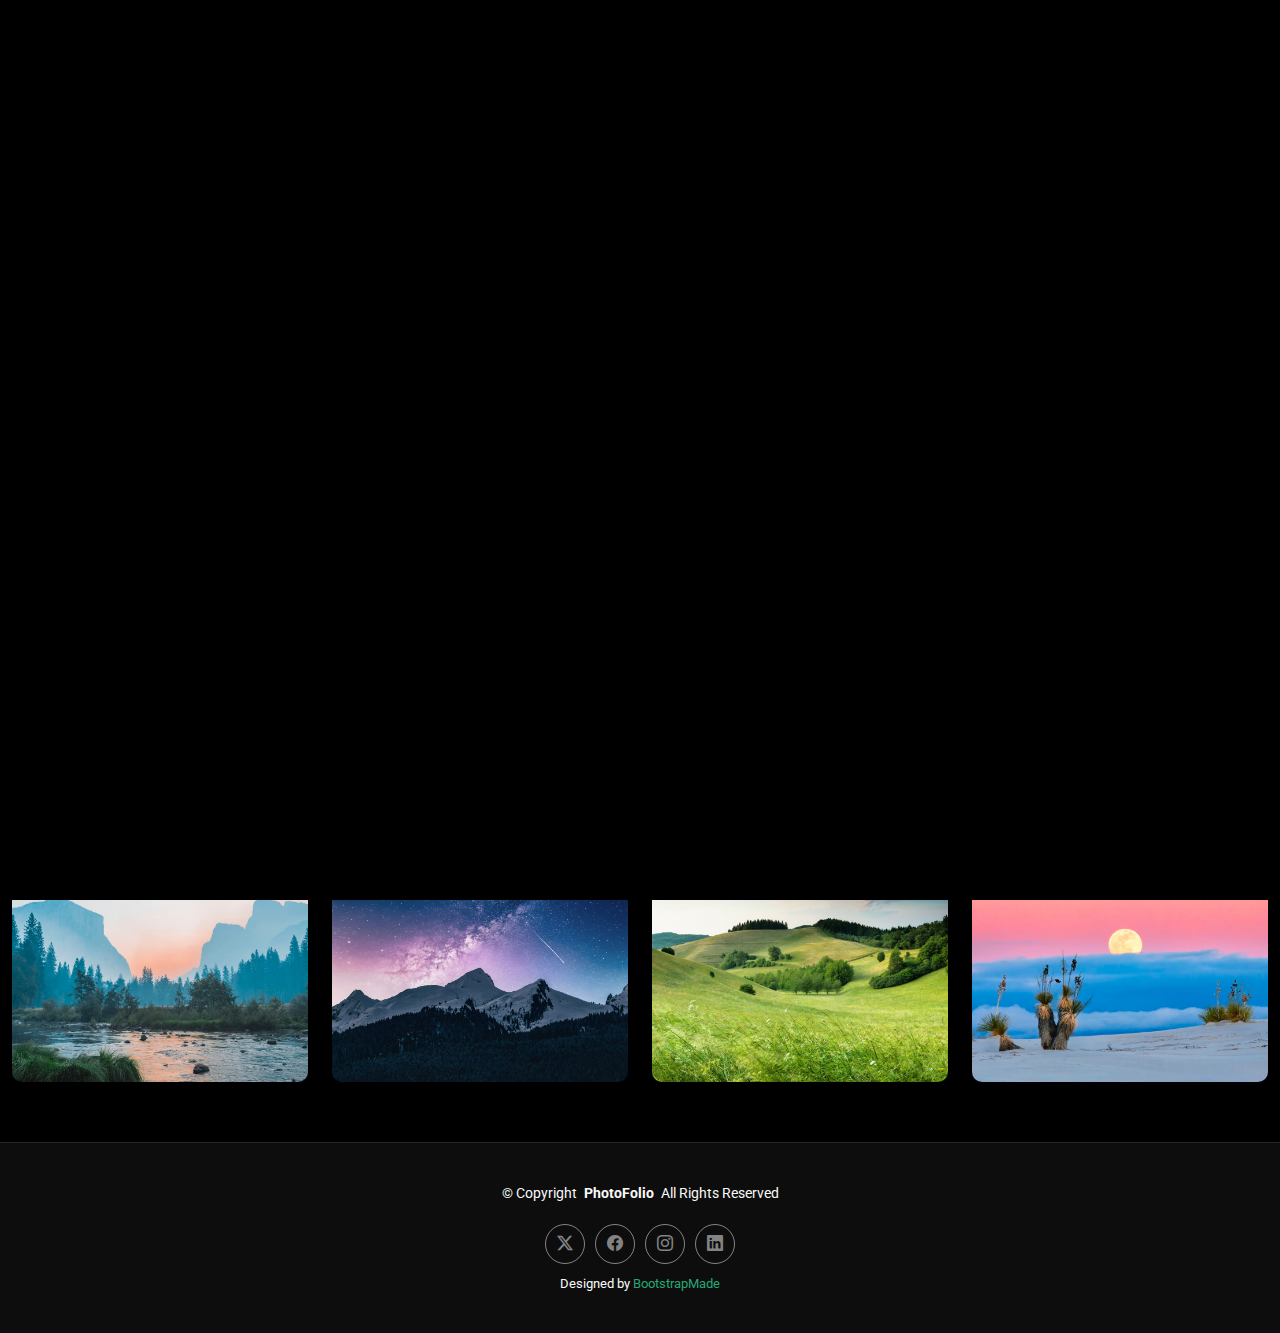
==== index.html @ 6a8575c1 "initial files upload" ====
<!DOCTYPE html>
<html lang="en">

<head>
  <meta charset="utf-8">
  <meta content="width=device-width, initial-scale=1.0" name="viewport">
  <title>Index - PhotoFolio Bootstrap Template</title>
  <meta name="description" content="">
  <meta name="keywords" content="">

  <!-- Favicons -->
  <link href="assets/img/favicon.png" rel="icon">
  <link href="assets/img/apple-touch-icon.png" rel="apple-touch-icon">

  <!-- Fonts -->
  <link href="https://fonts.googleapis.com" rel="preconnect">
  <link href="https://fonts.gstatic.com" rel="preconnect" crossorigin>
  <link href="https://fonts.googleapis.com/css2?family=Roboto:ital,wght@0,100;0,300;0,400;0,500;0,700;0,900;1,100;1,300;1,400;1,500;1,700;1,900&family=Inter:wght@100;200;300;400;500;600;700;800;900&family=Cardo:ital,wght@0,400;0,700;1,400;1,700&display=swap" rel="stylesheet">

  <!-- Vendor CSS Files -->
  <link href="assets/vendor/bootstrap/css/bootstrap.min.css" rel="stylesheet">
  <link href="assets/vendor/bootstrap-icons/bootstrap-icons.css" rel="stylesheet">
  <link href="assets/vendor/aos/aos.css" rel="stylesheet">
  <link href="assets/vendor/glightbox/css/glightbox.min.css" rel="stylesheet">
  <link href="assets/vendor/swiper/swiper-bundle.min.css" rel="stylesheet">

  <!-- Main CSS File -->
  <link href="assets/css/main.css" rel="stylesheet">

  <!-- =======================================================
  * Template Name: PhotoFolio
  * Template URL: https://bootstrapmade.com/photofolio-bootstrap-photography-website-template/
  * Updated: Aug 07 2024 with Bootstrap v5.3.3
  * Author: BootstrapMade.com
  * License: https://bootstrapmade.com/license/
  ======================================================== -->
</head>

<body class="index-page">

  <header id="header" class="header d-flex align-items-center sticky-top">
    <div class="container-fluid position-relative d-flex align-items-center justify-content-between">

      <a href="index.html" class="logo d-flex align-items-center me-auto me-xl-0">
        <!-- Uncomment the line below if you also wish to use an image logo -->
        <!-- <img src="assets/img/logo.png" alt=""> -->
        <i class="bi bi-camera"></i>
        <h1 class="sitename">PhotoFolio</h1>
      </a>

      <nav id="navmenu" class="navmenu">
        <ul>
          <li><a href="index.html" class="active">Home<br></a></li>
          <li><a href="about.html">About</a></li>
          <li class="dropdown"><a href="gallery.html"><span>Gallery</span> <i class="bi bi-chevron-down toggle-dropdown"></i></a>
            <ul>
              <li><a href="gallery.html">Nature</a></li>
              <li><a href="gallery.html">People</a></li>
              <li><a href="gallery.html">Architecture</a></li>
              <li><a href="gallery.html">Animals</a></li>
              <li><a href="gallery.html">Sports</a></li>
              <li><a href="gallery.html">Travel</a></li>
              <li class="dropdown"><a href="#"><span>Deep Dropdown</span> <i class="bi bi-chevron-down toggle-dropdown"></i></a>
                <ul>
                  <li><a href="#">Deep Dropdown 1</a></li>
                  <li><a href="#">Deep Dropdown 2</a></li>
                  <li><a href="#">Deep Dropdown 3</a></li>
                  <li><a href="#">Deep Dropdown 4</a></li>
                  <li><a href="#">Deep Dropdown 5</a></li>
                </ul>
              </li>
            </ul>
          </li>
          <li><a href="services.html">Services</a></li>
          <li><a href="contact.html">Contact</a></li>
        </ul>
        <i class="mobile-nav-toggle d-xl-none bi bi-list"></i>
      </nav>

      <div class="header-social-links">
        <a href="#" class="twitter"><i class="bi bi-twitter-x"></i></a>
        <a href="#" class="facebook"><i class="bi bi-facebook"></i></a>
        <a href="#" class="instagram"><i class="bi bi-instagram"></i></a>
        <a href="#" class="linkedin"><i class="bi bi-linkedin"></i></a>
      </div>

    </div>
  </header>

  <main class="main">

    <!-- Hero Section -->
    <section id="hero" class="hero section">

      <div class="container">
        <div class="row justify-content-center">
          <div class="col-lg-6 text-center" data-aos="fade-up" data-aos-delay="100">
            <h2><span>I'm </span><span class="underlight">Jenny Wilson</span> a Professional<span> Photographer from New York City</span></h2>
            <p>Blanditiis praesentium aliquam illum tempore incidunt debitis dolorem magni est deserunt sed qui libero. Qui voluptas amet.</p>
            <a href="contact.html" class="btn-get-started">Available for Hire<br></a>
          </div>
        </div>
      </div>

    </section><!-- /Hero Section -->

    <!-- Gallery Section -->
    <section id="gallery" class="gallery section">

      <div class="container-fluid" data-aos="fade-up" data-aos-delay="100">

        <div class="row gy-4 justify-content-center">

          <div class="col-xl-3 col-lg-4 col-md-6">
            <div class="gallery-item h-100">
              <img src="assets/img/gallery/gallery-1.jpg" class="img-fluid" alt="">
              <div class="gallery-links d-flex align-items-center justify-content-center">
                <a href="assets/img/gallery/gallery-1.jpg" title="Gallery 1" class="glightbox preview-link"><i class="bi bi-arrows-angle-expand"></i></a>
                <a href="gallery-single.html" class="details-link"><i class="bi bi-link-45deg"></i></a>
              </div>
            </div>
          </div><!-- End Gallery Item -->

          <div class="col-xl-3 col-lg-4 col-md-6">
            <div class="gallery-item h-100">
              <img src="assets/img/gallery/gallery-2.jpg" class="img-fluid" alt="">
              <div class="gallery-links d-flex align-items-center justify-content-center">
                <a href="assets/img/gallery/gallery-2.jpg" title="Gallery 2" class="glightbox preview-link"><i class="bi bi-arrows-angle-expand"></i></a>
                <a href="gallery-single.html" class="details-link"><i class="bi bi-link-45deg"></i></a>
              </div>
            </div>
          </div><!-- End Gallery Item -->

          <div class="col-xl-3 col-lg-4 col-md-6">
            <div class="gallery-item h-100">
              <img src="assets/img/gallery/gallery-3.jpg" class="img-fluid" alt="">
              <div class="gallery-links d-flex align-items-center justify-content-center">
                <a href="assets/img/gallery/gallery-3.jpg" title="Gallery 3" class="glightbox preview-link"><i class="bi bi-arrows-angle-expand"></i></a>
                <a href="gallery-single.html" class="details-link"><i class="bi bi-link-45deg"></i></a>
              </div>
            </div>
          </div><!-- End Gallery Item -->

          <div class="col-xl-3 col-lg-4 col-md-6">
            <div class="gallery-item h-100">
              <img src="assets/img/gallery/gallery-4.jpg" class="img-fluid" alt="">
              <div class="gallery-links d-flex align-items-center justify-content-center">
                <a href="assets/img/gallery/gallery-4.jpg" title="Gallery 4" class="glightbox preview-link"><i class="bi bi-arrows-angle-expand"></i></a>
                <a href="gallery-single.html" class="details-link"><i class="bi bi-link-45deg"></i></a>
              </div>
            </div>
          </div><!-- End Gallery Item -->

          <div class="col-xl-3 col-lg-4 col-md-6">
            <div class="gallery-item h-100">
              <img src="assets/img/gallery/gallery-5.jpg" class="img-fluid" alt="">
              <div class="gallery-links d-flex align-items-center justify-content-center">
                <a href="assets/img/gallery/gallery-5.jpg" title="Gallery 5" class="glightbox preview-link"><i class="bi bi-arrows-angle-expand"></i></a>
                <a href="gallery-single.html" class="details-link"><i class="bi bi-link-45deg"></i></a>
              </div>
            </div>
          </div><!-- End Gallery Item -->

          <div class="col-xl-3 col-lg-4 col-md-6">
            <div class="gallery-item h-100">
              <img src="assets/img/gallery/gallery-6.jpg" class="img-fluid" alt="">
              <div class="gallery-links d-flex align-items-center justify-content-center">
                <a href="assets/img/gallery/gallery-6.jpg" title="Gallery 6" class="glightbox preview-link"><i class="bi bi-arrows-angle-expand"></i></a>
                <a href="gallery-single.html" class="details-link"><i class="bi bi-link-45deg"></i></a>
              </div>
            </div>
          </div><!-- End Gallery Item -->

          <div class="col-xl-3 col-lg-4 col-md-6">
            <div class="gallery-item h-100">
              <img src="assets/img/gallery/gallery-7.jpg" class="img-fluid" alt="">
              <div class="gallery-links d-flex align-items-center justify-content-center">
                <a href="assets/img/gallery/gallery-7.jpg" title="Gallery 7" class="glightbox preview-link"><i class="bi bi-arrows-angle-expand"></i></a>
                <a href="gallery-single.html" class="details-link"><i class="bi bi-link-45deg"></i></a>
              </div>
            </div>
          </div><!-- End Gallery Item -->

          <div class="col-xl-3 col-lg-4 col-md-6">
            <div class="gallery-item h-100">
              <img src="assets/img/gallery/gallery-8-2.jpg" class="img-fluid" alt="">
              <div class="gallery-links d-flex align-items-center justify-content-center">
                <a href="assets/img/gallery/gallery-8-2.jpg" title="Gallery 8" class="glightbox preview-link"><i class="bi bi-arrows-angle-expand"></i></a>
                <a href="gallery-single.html" class="details-link"><i class="bi bi-link-45deg"></i></a>
              </div>
            </div>
          </div><!-- End Gallery Item -->

        </div>

      </div>

    </section><!-- /Gallery Section -->

  </main>

  <footer id="footer" class="footer">

    <div class="container">
      <div class="copyright text-center ">
        <p>© <span>Copyright</span> <strong class="px-1 sitename">PhotoFolio</strong> <span>All Rights Reserved</span></p>
      </div>
      <div class="social-links d-flex justify-content-center">
        <a href=""><i class="bi bi-twitter-x"></i></a>
        <a href=""><i class="bi bi-facebook"></i></a>
        <a href=""><i class="bi bi-instagram"></i></a>
        <a href=""><i class="bi bi-linkedin"></i></a>
      </div>
      <div class="credits">
        <!-- All the links in the footer should remain intact. -->
        <!-- You can delete the links only if you've purchased the pro version. -->
        <!-- Licensing information: https://bootstrapmade.com/license/ -->
        <!-- Purchase the pro version with working PHP/AJAX contact form: [buy-url] -->
        Designed by <a href="https://bootstrapmade.com/">BootstrapMade</a>
      </div>
    </div>

  </footer>

  <!-- Scroll Top -->
  <a href="#" id="scroll-top" class="scroll-top d-flex align-items-center justify-content-center"><i class="bi bi-arrow-up-short"></i></a>

  <!-- Preloader -->
  <div id="preloader">
    <div class="line"></div>
  </div>

  <!-- Vendor JS Files -->
  <script src="assets/vendor/bootstrap/js/bootstrap.bundle.min.js"></script>
  <script src="assets/vendor/php-email-form/validate.js"></script>
  <script src="assets/vendor/aos/aos.js"></script>
  <script src="assets/vendor/glightbox/js/glightbox.min.js"></script>
  <script src="assets/vendor/swiper/swiper-bundle.min.js"></script>

  <!-- Main JS File -->
  <script src="assets/js/main.js"></script>

</body>

</html>
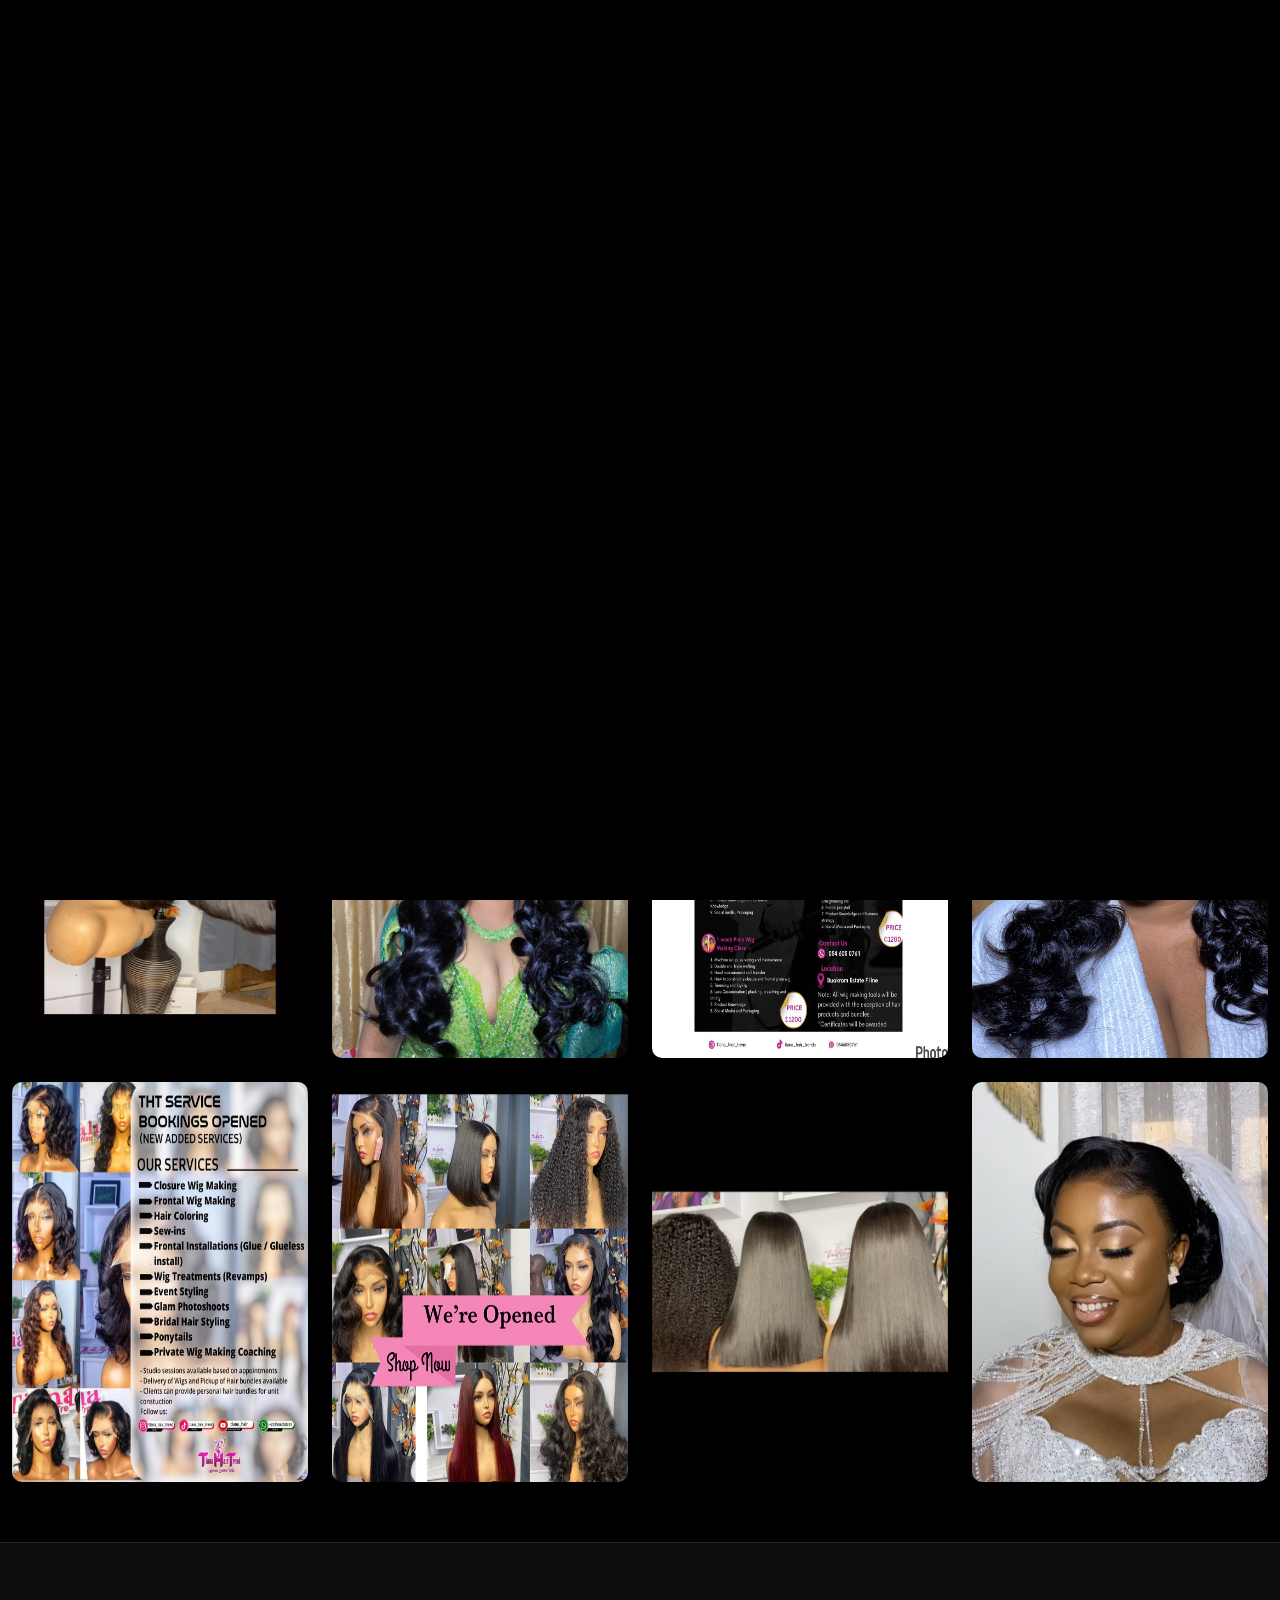
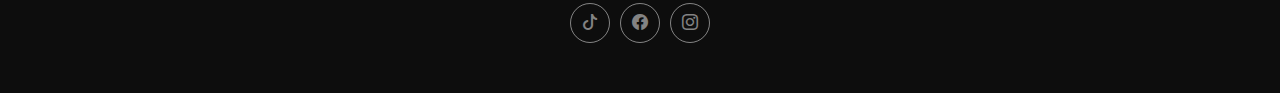
==== commit 9574d0ae: "first edit version" ====
--- a/index.html
+++ b/index.html
@@ -4,12 +4,12 @@
 <head>
   <meta charset="utf-8">
   <meta content="width=device-width, initial-scale=1.0" name="viewport">
-  <title>Index - PhotoFolio Bootstrap Template</title>
+  <title>Tiana Hair Trend</title>
   <meta name="description" content="">
   <meta name="keywords" content="">
 
   <!-- Favicons -->
-  <link href="assets/img/favicon.png" rel="icon">
+  <link href="assets/img/favicon1.png" rel="icon">
   <link href="assets/img/apple-touch-icon.png" rel="apple-touch-icon">
 
   <!-- Fonts -->
@@ -26,14 +26,6 @@
 
   <!-- Main CSS File -->
   <link href="assets/css/main.css" rel="stylesheet">
-
-  <!-- =======================================================
-  * Template Name: PhotoFolio
-  * Template URL: https://bootstrapmade.com/photofolio-bootstrap-photography-website-template/
-  * Updated: Aug 07 2024 with Bootstrap v5.3.3
-  * Author: BootstrapMade.com
-  * License: https://bootstrapmade.com/license/
-  ======================================================== -->
 </head>
 
 <body class="index-page">
@@ -43,34 +35,16 @@
 
       <a href="index.html" class="logo d-flex align-items-center me-auto me-xl-0">
         <!-- Uncomment the line below if you also wish to use an image logo -->
-        <!-- <img src="assets/img/logo.png" alt=""> -->
-        <i class="bi bi-camera"></i>
-        <h1 class="sitename">PhotoFolio</h1>
+        <img src="assets/img/logo1.png" alt="">
+        <i class="bi bi-hair"></i>
+        <h1 class="sitename">Tiana Hair Trend</h1>
       </a>
 
       <nav id="navmenu" class="navmenu">
         <ul>
           <li><a href="index.html" class="active">Home<br></a></li>
-          <li><a href="about.html">About</a></li>
-          <li class="dropdown"><a href="gallery.html"><span>Gallery</span> <i class="bi bi-chevron-down toggle-dropdown"></i></a>
-            <ul>
-              <li><a href="gallery.html">Nature</a></li>
-              <li><a href="gallery.html">People</a></li>
-              <li><a href="gallery.html">Architecture</a></li>
-              <li><a href="gallery.html">Animals</a></li>
-              <li><a href="gallery.html">Sports</a></li>
-              <li><a href="gallery.html">Travel</a></li>
-              <li class="dropdown"><a href="#"><span>Deep Dropdown</span> <i class="bi bi-chevron-down toggle-dropdown"></i></a>
-                <ul>
-                  <li><a href="#">Deep Dropdown 1</a></li>
-                  <li><a href="#">Deep Dropdown 2</a></li>
-                  <li><a href="#">Deep Dropdown 3</a></li>
-                  <li><a href="#">Deep Dropdown 4</a></li>
-                  <li><a href="#">Deep Dropdown 5</a></li>
-                </ul>
-              </li>
-            </ul>
-          </li>
+          <!-- <li><a href="about.html">About</a></li> -->
+          <li><a href="gallery.html">Gallery</a></li>
           <li><a href="services.html">Services</a></li>
           <li><a href="contact.html">Contact</a></li>
         </ul>
@@ -78,10 +52,9 @@
       </nav>
 
       <div class="header-social-links">
-        <a href="#" class="twitter"><i class="bi bi-twitter-x"></i></a>
+        <a href="https://www.tiktok.com/@tiana_hair_trends" class="tiktok" target="_blank"><i class="bi bi-tiktok"></i></a>
         <a href="#" class="facebook"><i class="bi bi-facebook"></i></a>
-        <a href="#" class="instagram"><i class="bi bi-instagram"></i></a>
-        <a href="#" class="linkedin"><i class="bi bi-linkedin"></i></a>
+        <a href="https://www.instagram.com/tiana_hair_trends/" class="instagram" target="_blank"><i class="bi bi-instagram" ></i></a>
       </div>
 
     </div>
@@ -95,9 +68,12 @@
       <div class="container">
         <div class="row justify-content-center">
           <div class="col-lg-6 text-center" data-aos="fade-up" data-aos-delay="100">
-            <h2><span>I'm </span><span class="underlight">Jenny Wilson</span> a Professional<span> Photographer from New York City</span></h2>
-            <p>Blanditiis praesentium aliquam illum tempore incidunt debitis dolorem magni est deserunt sed qui libero. Qui voluptas amet.</p>
-            <a href="contact.html" class="btn-get-started">Available for Hire<br></a>
+            <h2><span>At </span><span class="underlight">Tiana Hair Trend</span></h2>
+            <p>we specialize in comprehensive beauty transformations. Our expert team provides bridal makeup and
+            hairstyling for your special day, professional wig installation and customization, and a full range of salon services
+            including pedicures, manicures, lash extensions, and diverse braiding styles. We also offer exclusive machine wig making
+            classes through our academy for those interested in mastering the craft.</p>
+            <a href="services.html" class="btn-get-started">Our Services<br></a>
           </div>
         </div>
       </div>
@@ -113,80 +89,80 @@
 
           <div class="col-xl-3 col-lg-4 col-md-6">
             <div class="gallery-item h-100">
-              <img src="assets/img/gallery/gallery-1.jpg" class="img-fluid" alt="">
-              <div class="gallery-links d-flex align-items-center justify-content-center">
-                <a href="assets/img/gallery/gallery-1.jpg" title="Gallery 1" class="glightbox preview-link"><i class="bi bi-arrows-angle-expand"></i></a>
-                <a href="gallery-single.html" class="details-link"><i class="bi bi-link-45deg"></i></a>
-              </div>
-            </div>
-          </div><!-- End Gallery Item -->
-
-          <div class="col-xl-3 col-lg-4 col-md-6">
-            <div class="gallery-item h-100">
-              <img src="assets/img/gallery/gallery-2.jpg" class="img-fluid" alt="">
-              <div class="gallery-links d-flex align-items-center justify-content-center">
-                <a href="assets/img/gallery/gallery-2.jpg" title="Gallery 2" class="glightbox preview-link"><i class="bi bi-arrows-angle-expand"></i></a>
-                <a href="gallery-single.html" class="details-link"><i class="bi bi-link-45deg"></i></a>
-              </div>
-            </div>
-          </div><!-- End Gallery Item -->
-
-          <div class="col-xl-3 col-lg-4 col-md-6">
-            <div class="gallery-item h-100">
-              <img src="assets/img/gallery/gallery-3.jpg" class="img-fluid" alt="">
-              <div class="gallery-links d-flex align-items-center justify-content-center">
-                <a href="assets/img/gallery/gallery-3.jpg" title="Gallery 3" class="glightbox preview-link"><i class="bi bi-arrows-angle-expand"></i></a>
-                <a href="gallery-single.html" class="details-link"><i class="bi bi-link-45deg"></i></a>
-              </div>
-            </div>
-          </div><!-- End Gallery Item -->
-
-          <div class="col-xl-3 col-lg-4 col-md-6">
-            <div class="gallery-item h-100">
-              <img src="assets/img/gallery/gallery-4.jpg" class="img-fluid" alt="">
-              <div class="gallery-links d-flex align-items-center justify-content-center">
-                <a href="assets/img/gallery/gallery-4.jpg" title="Gallery 4" class="glightbox preview-link"><i class="bi bi-arrows-angle-expand"></i></a>
-                <a href="gallery-single.html" class="details-link"><i class="bi bi-link-45deg"></i></a>
-              </div>
-            </div>
-          </div><!-- End Gallery Item -->
-
-          <div class="col-xl-3 col-lg-4 col-md-6">
-            <div class="gallery-item h-100">
-              <img src="assets/img/gallery/gallery-5.jpg" class="img-fluid" alt="">
-              <div class="gallery-links d-flex align-items-center justify-content-center">
-                <a href="assets/img/gallery/gallery-5.jpg" title="Gallery 5" class="glightbox preview-link"><i class="bi bi-arrows-angle-expand"></i></a>
-                <a href="gallery-single.html" class="details-link"><i class="bi bi-link-45deg"></i></a>
-              </div>
-            </div>
-          </div><!-- End Gallery Item -->
-
-          <div class="col-xl-3 col-lg-4 col-md-6">
-            <div class="gallery-item h-100">
-              <img src="assets/img/gallery/gallery-6.jpg" class="img-fluid" alt="">
-              <div class="gallery-links d-flex align-items-center justify-content-center">
-                <a href="assets/img/gallery/gallery-6.jpg" title="Gallery 6" class="glightbox preview-link"><i class="bi bi-arrows-angle-expand"></i></a>
-                <a href="gallery-single.html" class="details-link"><i class="bi bi-link-45deg"></i></a>
-              </div>
-            </div>
-          </div><!-- End Gallery Item -->
-
-          <div class="col-xl-3 col-lg-4 col-md-6">
-            <div class="gallery-item h-100">
-              <img src="assets/img/gallery/gallery-7.jpg" class="img-fluid" alt="">
-              <div class="gallery-links d-flex align-items-center justify-content-center">
-                <a href="assets/img/gallery/gallery-7.jpg" title="Gallery 7" class="glightbox preview-link"><i class="bi bi-arrows-angle-expand"></i></a>
-                <a href="gallery-single.html" class="details-link"><i class="bi bi-link-45deg"></i></a>
-              </div>
-            </div>
-          </div><!-- End Gallery Item -->
-
-          <div class="col-xl-3 col-lg-4 col-md-6">
-            <div class="gallery-item h-100">
-              <img src="assets/img/gallery/gallery-8-2.jpg" class="img-fluid" alt="">
-              <div class="gallery-links d-flex align-items-center justify-content-center">
-                <a href="assets/img/gallery/gallery-8-2.jpg" title="Gallery 8" class="glightbox preview-link"><i class="bi bi-arrows-angle-expand"></i></a>
-                <a href="gallery-single.html" class="details-link"><i class="bi bi-link-45deg"></i></a>
+              <img src="assets/img/gallery/13.jpg" class="img-fluid" alt="">
+              <div class="gallery-links d-flex align-items-center justify-content-center">
+                <a href="assets/img/gallery/13.jpg" title="Gallery 1" class="glightbox preview-link"><i class="bi bi-arrows-angle-expand"></i></a>
+                <!-- <a href="gallery-single.html" class="details-link"><i class="bi bi-link-45deg"></i></a> -->
+              </div>
+            </div>
+          </div><!-- End Gallery Item -->
+
+          <div class="col-xl-3 col-lg-4 col-md-6">
+            <div class="gallery-item h-100">
+              <img src="assets/img/gallery/2.jpg" class="img-fluid" alt="">
+              <div class="gallery-links d-flex align-items-center justify-content-center">
+                <a href="assets/img/gallery/2.jpg" title="Gallery 2" class="glightbox preview-link"><i class="bi bi-arrows-angle-expand"></i></a>
+                <!-- <a href="gallery-single.html" class="details-link"><i class="bi bi-link-45deg"></i></a> -->
+              </div>
+            </div>
+          </div><!-- End Gallery Item -->
+
+          <div class="col-xl-3 col-lg-4 col-md-6">
+            <div class="gallery-item h-100">
+              <img src="assets/img/gallery/3.jpg" class="img-fluid" alt="">
+              <div class="gallery-links d-flex align-items-center justify-content-center">
+                <a href="assets/img/gallery/3.jpg" title="Gallery 3" class="glightbox preview-link"><i class="bi bi-arrows-angle-expand"></i></a>
+                <!-- <a href="gallery-single.html" class="details-link"><i class="bi bi-link-45deg"></i></a> -->
+              </div>
+            </div>
+          </div><!-- End Gallery Item -->
+
+          <div class="col-xl-3 col-lg-4 col-md-6">
+            <div class="gallery-item h-100">
+              <img src="assets/img/gallery/4.jpg" class="img-fluid" alt="">
+              <div class="gallery-links d-flex align-items-center justify-content-center">
+                <a href="assets/img/gallery/4.jpg" title="Gallery 4" class="glightbox preview-link"><i class="bi bi-arrows-angle-expand"></i></a>
+                <!-- <a href="gallery-single.html" class="details-link"><i class="bi bi-link-45deg"></i></a> -->
+              </div>
+            </div>
+          </div><!-- End Gallery Item -->
+
+          <div class="col-xl-3 col-lg-4 col-md-6">
+            <div class="gallery-item h-100">
+              <img src="assets/img/gallery/5.jpg" class="img-fluid" alt="">
+              <div class="gallery-links d-flex align-items-center justify-content-center">
+                <a href="assets/img/gallery/5.jpg" title="Gallery 5" class="glightbox preview-link"><i class="bi bi-arrows-angle-expand"></i></a>
+                <!-- <a href="gallery-single.html" class="details-link"><i class="bi bi-link-45deg"></i></a> -->
+              </div>
+            </div>
+          </div><!-- End Gallery Item -->
+
+          <div class="col-xl-3 col-lg-4 col-md-6">
+            <div class="gallery-item h-100">
+              <img src="assets/img/gallery/6.jpg" class="img-fluid" alt="">
+              <div class="gallery-links d-flex align-items-center justify-content-center">
+                <a href="assets/img/gallery/6.jpg" title="Gallery 6" class="glightbox preview-link"><i class="bi bi-arrows-angle-expand"></i></a>
+                <!-- <a href="gallery-single.html" class="details-link"><i class="bi bi-link-45deg"></i></a> -->
+              </div>
+            </div>
+          </div><!-- End Gallery Item -->
+
+          <div class="col-xl-3 col-lg-4 col-md-6">
+            <div class="gallery-item h-100">
+              <img src="assets/img/gallery/8.jpg" class="img-fluid" alt="">
+              <div class="gallery-links d-flex align-items-center justify-content-center">
+                <a href="assets/img/gallery/8.jpg" title="Gallery 7" class="glightbox preview-link"><i class="bi bi-arrows-angle-expand"></i></a>
+                <!-- <a href="gallery-single.html" class="details-link"><i class="bi bi-link-45deg"></i></a> -->
+              </div>
+            </div>
+          </div><!-- End Gallery Item -->
+
+          <div class="col-xl-3 col-lg-4 col-md-6">
+            <div class="gallery-item h-100">
+              <img src="assets/img/gallery/9.jpg" class="img-fluid" alt="">
+              <div class="gallery-links d-flex align-items-center justify-content-center">
+                <a href="assets/img/gallery/9.jpg" title="Gallery 8" class="glightbox preview-link"><i class="bi bi-arrows-angle-expand"></i></a>
+                <!-- <a href="gallery-single.html" class="details-link"><i class="bi bi-link-45deg"></i></a> -->
               </div>
             </div>
           </div><!-- End Gallery Item -->
@@ -203,20 +179,20 @@
 
     <div class="container">
       <div class="copyright text-center ">
-        <p>© <span>Copyright</span> <strong class="px-1 sitename">PhotoFolio</strong> <span>All Rights Reserved</span></p>
+        <!-- <p>© <span>Copyright</span> <strong class="px-1 sitename">Tiana Hair Trend</strong> <span>All Rights Reserved</span></p> -->
       </div>
       <div class="social-links d-flex justify-content-center">
-        <a href=""><i class="bi bi-twitter-x"></i></a>
-        <a href=""><i class="bi bi-facebook"></i></a>
-        <a href=""><i class="bi bi-instagram"></i></a>
-        <a href=""><i class="bi bi-linkedin"></i></a>
+          <a href="https://www.tiktok.com/@tiana_hair_trends" class="tiktok" target="_blank"><i class="bi bi-tiktok"></i></a>
+          <a href="#" class="facebook"><i class="bi bi-facebook"></i></a>
+          <a href="https://www.instagram.com/tiana_hair_trends/" class="instagram" target="_blank"><i
+              class="bi bi-instagram"></i></a>
       </div>
       <div class="credits">
         <!-- All the links in the footer should remain intact. -->
         <!-- You can delete the links only if you've purchased the pro version. -->
         <!-- Licensing information: https://bootstrapmade.com/license/ -->
         <!-- Purchase the pro version with working PHP/AJAX contact form: [buy-url] -->
-        Designed by <a href="https://bootstrapmade.com/">BootstrapMade</a>
+        <!-- Designed by <a href="https://bootstrapmade.com/">BootstrapMade</a> -->
       </div>
     </div>
 
--- a/assets/css/main.css
+++ b/assets/css/main.css
@@ -22,7 +22,7 @@
   --background-color: #000000; /* Background color for the entire website, including individual sections */
   --default-color: #fafafa; /* Default color used for the majority of the text content across the entire website */
   --heading-color: #ffffff; /* Color for headings, subheadings and title throughout the website */
-  --accent-color: #27a776; /* Accent color that represents your brand on the website. It's used for buttons, links, and other elements that need to stand out */
+  --accent-color: #f96ace; /* Accent color that represents your brand on the website. It's used for buttons, links, and other elements that need to stand out */
   --surface-color: #1a1a1a; /* The surface color is used as a background of boxed elements within sections, such as cards, icon boxes, or other elements that require a visual separation from the global background. */
   --contrast-color: #ffffff; /* Contrast color for text, ensuring readability against backgrounds of accent, heading, or default colors. */
 }
@@ -850,6 +850,8 @@
 
 .gallery .gallery-item img {
   transition: 0.3s;
+  width: 500px;
+  height: 400px
 }
 
 .gallery .gallery-links {
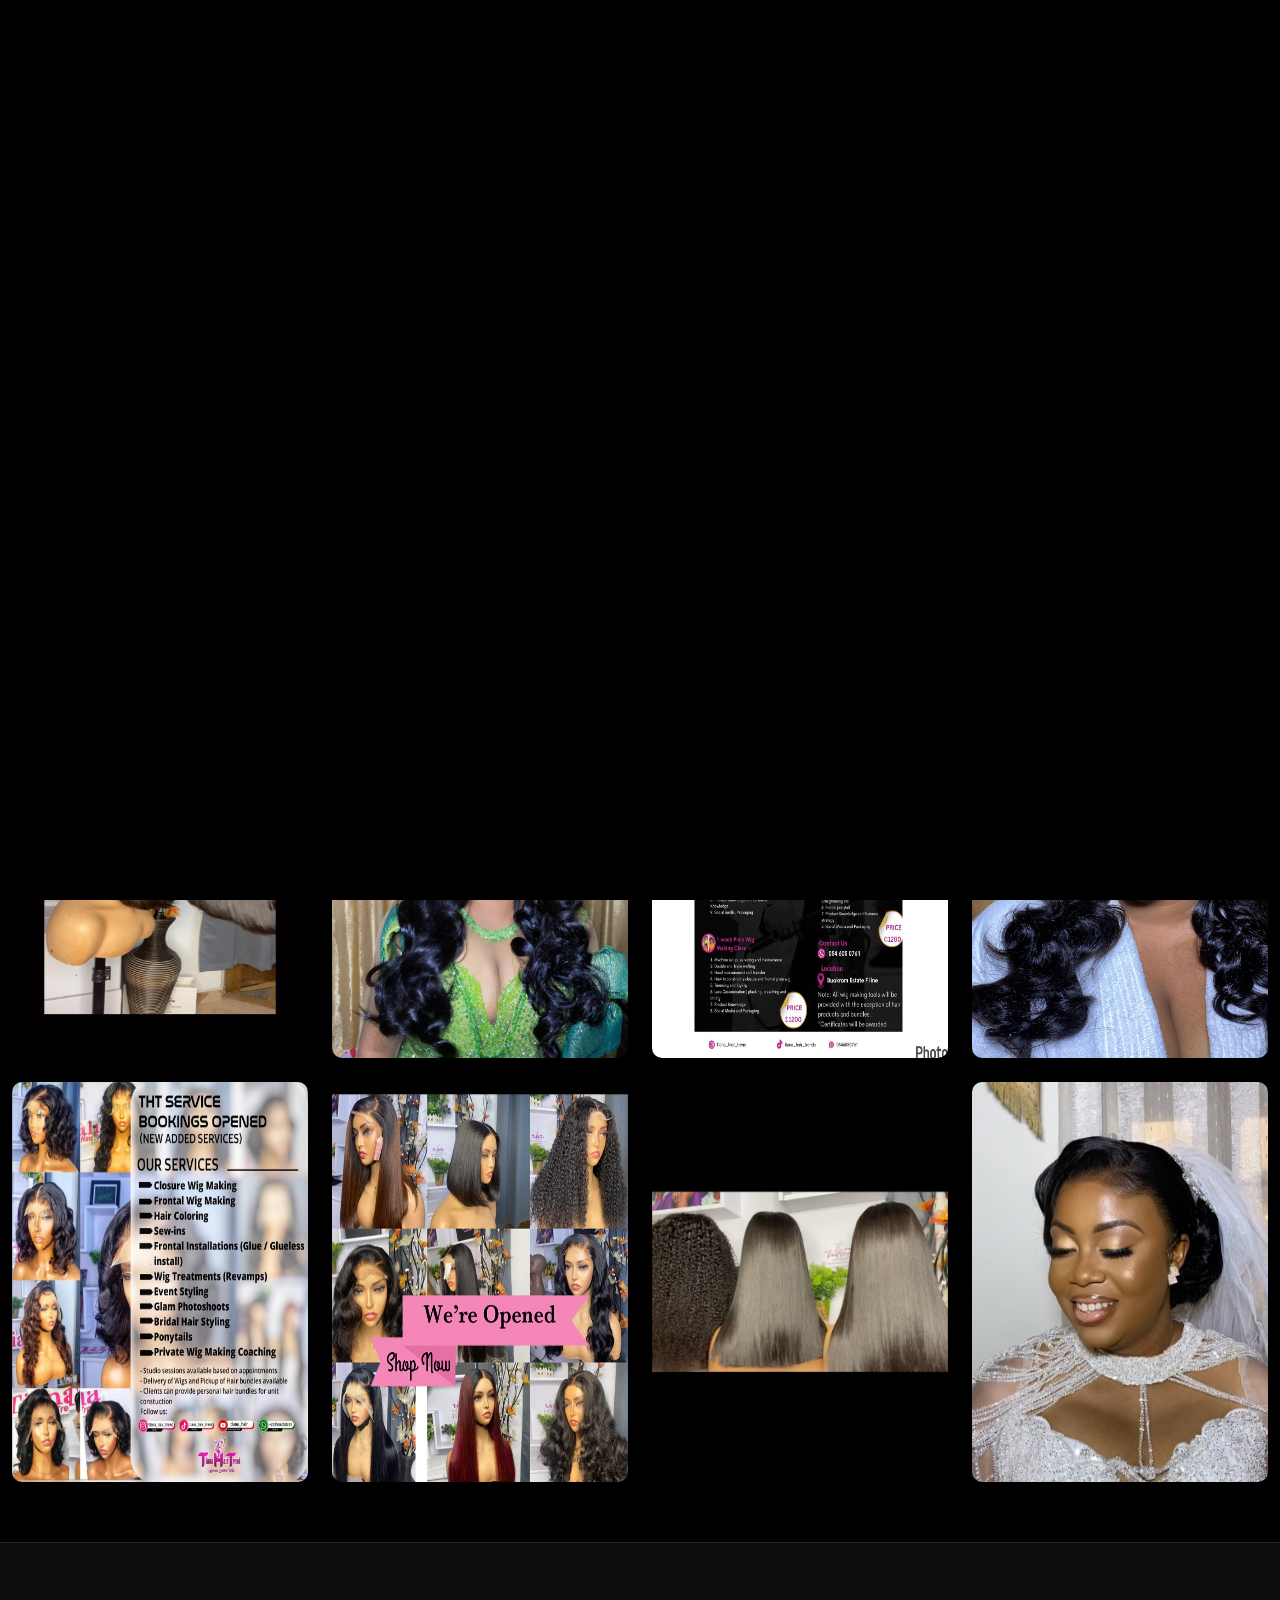
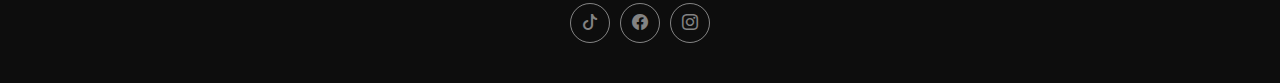
==== commit f600eb9d: "v1.1 after deployment" ====
--- a/index.html
+++ b/index.html
@@ -10,7 +10,7 @@
 
   <!-- Favicons -->
   <link href="assets/img/favicon1.png" rel="icon">
-  <link href="assets/img/apple-touch-icon.png" rel="apple-touch-icon">
+  <link href="assets/img/favicon1.png" rel="apple-touch-icon">
 
   <!-- Fonts -->
   <link href="https://fonts.googleapis.com" rel="preconnect">
@@ -36,14 +36,12 @@
       <a href="index.html" class="logo d-flex align-items-center me-auto me-xl-0">
         <!-- Uncomment the line below if you also wish to use an image logo -->
         <img src="assets/img/logo1.png" alt="">
-        <i class="bi bi-hair"></i>
         <h1 class="sitename">Tiana Hair Trend</h1>
       </a>
 
       <nav id="navmenu" class="navmenu">
         <ul>
           <li><a href="index.html" class="active">Home<br></a></li>
-          <!-- <li><a href="about.html">About</a></li> -->
           <li><a href="gallery.html">Gallery</a></li>
           <li><a href="services.html">Services</a></li>
           <li><a href="contact.html">Contact</a></li>
@@ -53,7 +51,7 @@
 
       <div class="header-social-links">
         <a href="https://www.tiktok.com/@tiana_hair_trends" class="tiktok" target="_blank"><i class="bi bi-tiktok"></i></a>
-        <a href="#" class="facebook"><i class="bi bi-facebook"></i></a>
+        
         <a href="https://www.instagram.com/tiana_hair_trends/" class="instagram" target="_blank"><i class="bi bi-instagram" ></i></a>
       </div>
 
@@ -92,7 +90,6 @@
               <img src="assets/img/gallery/13.jpg" class="img-fluid" alt="">
               <div class="gallery-links d-flex align-items-center justify-content-center">
                 <a href="assets/img/gallery/13.jpg" title="Gallery 1" class="glightbox preview-link"><i class="bi bi-arrows-angle-expand"></i></a>
-                <!-- <a href="gallery-single.html" class="details-link"><i class="bi bi-link-45deg"></i></a> -->
               </div>
             </div>
           </div><!-- End Gallery Item -->
@@ -102,7 +99,6 @@
               <img src="assets/img/gallery/2.jpg" class="img-fluid" alt="">
               <div class="gallery-links d-flex align-items-center justify-content-center">
                 <a href="assets/img/gallery/2.jpg" title="Gallery 2" class="glightbox preview-link"><i class="bi bi-arrows-angle-expand"></i></a>
-                <!-- <a href="gallery-single.html" class="details-link"><i class="bi bi-link-45deg"></i></a> -->
               </div>
             </div>
           </div><!-- End Gallery Item -->
@@ -112,7 +108,6 @@
               <img src="assets/img/gallery/3.jpg" class="img-fluid" alt="">
               <div class="gallery-links d-flex align-items-center justify-content-center">
                 <a href="assets/img/gallery/3.jpg" title="Gallery 3" class="glightbox preview-link"><i class="bi bi-arrows-angle-expand"></i></a>
-                <!-- <a href="gallery-single.html" class="details-link"><i class="bi bi-link-45deg"></i></a> -->
               </div>
             </div>
           </div><!-- End Gallery Item -->
@@ -122,7 +117,6 @@
               <img src="assets/img/gallery/4.jpg" class="img-fluid" alt="">
               <div class="gallery-links d-flex align-items-center justify-content-center">
                 <a href="assets/img/gallery/4.jpg" title="Gallery 4" class="glightbox preview-link"><i class="bi bi-arrows-angle-expand"></i></a>
-                <!-- <a href="gallery-single.html" class="details-link"><i class="bi bi-link-45deg"></i></a> -->
               </div>
             </div>
           </div><!-- End Gallery Item -->
@@ -132,7 +126,7 @@
               <img src="assets/img/gallery/5.jpg" class="img-fluid" alt="">
               <div class="gallery-links d-flex align-items-center justify-content-center">
                 <a href="assets/img/gallery/5.jpg" title="Gallery 5" class="glightbox preview-link"><i class="bi bi-arrows-angle-expand"></i></a>
-                <!-- <a href="gallery-single.html" class="details-link"><i class="bi bi-link-45deg"></i></a> -->
+      
               </div>
             </div>
           </div><!-- End Gallery Item -->
@@ -142,7 +136,7 @@
               <img src="assets/img/gallery/6.jpg" class="img-fluid" alt="">
               <div class="gallery-links d-flex align-items-center justify-content-center">
                 <a href="assets/img/gallery/6.jpg" title="Gallery 6" class="glightbox preview-link"><i class="bi bi-arrows-angle-expand"></i></a>
-                <!-- <a href="gallery-single.html" class="details-link"><i class="bi bi-link-45deg"></i></a> -->
+      
               </div>
             </div>
           </div><!-- End Gallery Item -->
@@ -152,7 +146,7 @@
               <img src="assets/img/gallery/8.jpg" class="img-fluid" alt="">
               <div class="gallery-links d-flex align-items-center justify-content-center">
                 <a href="assets/img/gallery/8.jpg" title="Gallery 7" class="glightbox preview-link"><i class="bi bi-arrows-angle-expand"></i></a>
-                <!-- <a href="gallery-single.html" class="details-link"><i class="bi bi-link-45deg"></i></a> -->
+      
               </div>
             </div>
           </div><!-- End Gallery Item -->
@@ -162,7 +156,7 @@
               <img src="assets/img/gallery/9.jpg" class="img-fluid" alt="">
               <div class="gallery-links d-flex align-items-center justify-content-center">
                 <a href="assets/img/gallery/9.jpg" title="Gallery 8" class="glightbox preview-link"><i class="bi bi-arrows-angle-expand"></i></a>
-                <!-- <a href="gallery-single.html" class="details-link"><i class="bi bi-link-45deg"></i></a> -->
+      
               </div>
             </div>
           </div><!-- End Gallery Item -->
@@ -179,20 +173,12 @@
 
     <div class="container">
       <div class="copyright text-center ">
-        <!-- <p>© <span>Copyright</span> <strong class="px-1 sitename">Tiana Hair Trend</strong> <span>All Rights Reserved</span></p> -->
       </div>
       <div class="social-links d-flex justify-content-center">
           <a href="https://www.tiktok.com/@tiana_hair_trends" class="tiktok" target="_blank"><i class="bi bi-tiktok"></i></a>
           <a href="#" class="facebook"><i class="bi bi-facebook"></i></a>
           <a href="https://www.instagram.com/tiana_hair_trends/" class="instagram" target="_blank"><i
               class="bi bi-instagram"></i></a>
-      </div>
-      <div class="credits">
-        <!-- All the links in the footer should remain intact. -->
-        <!-- You can delete the links only if you've purchased the pro version. -->
-        <!-- Licensing information: https://bootstrapmade.com/license/ -->
-        <!-- Purchase the pro version with working PHP/AJAX contact form: [buy-url] -->
-        <!-- Designed by <a href="https://bootstrapmade.com/">BootstrapMade</a> -->
       </div>
     </div>
 
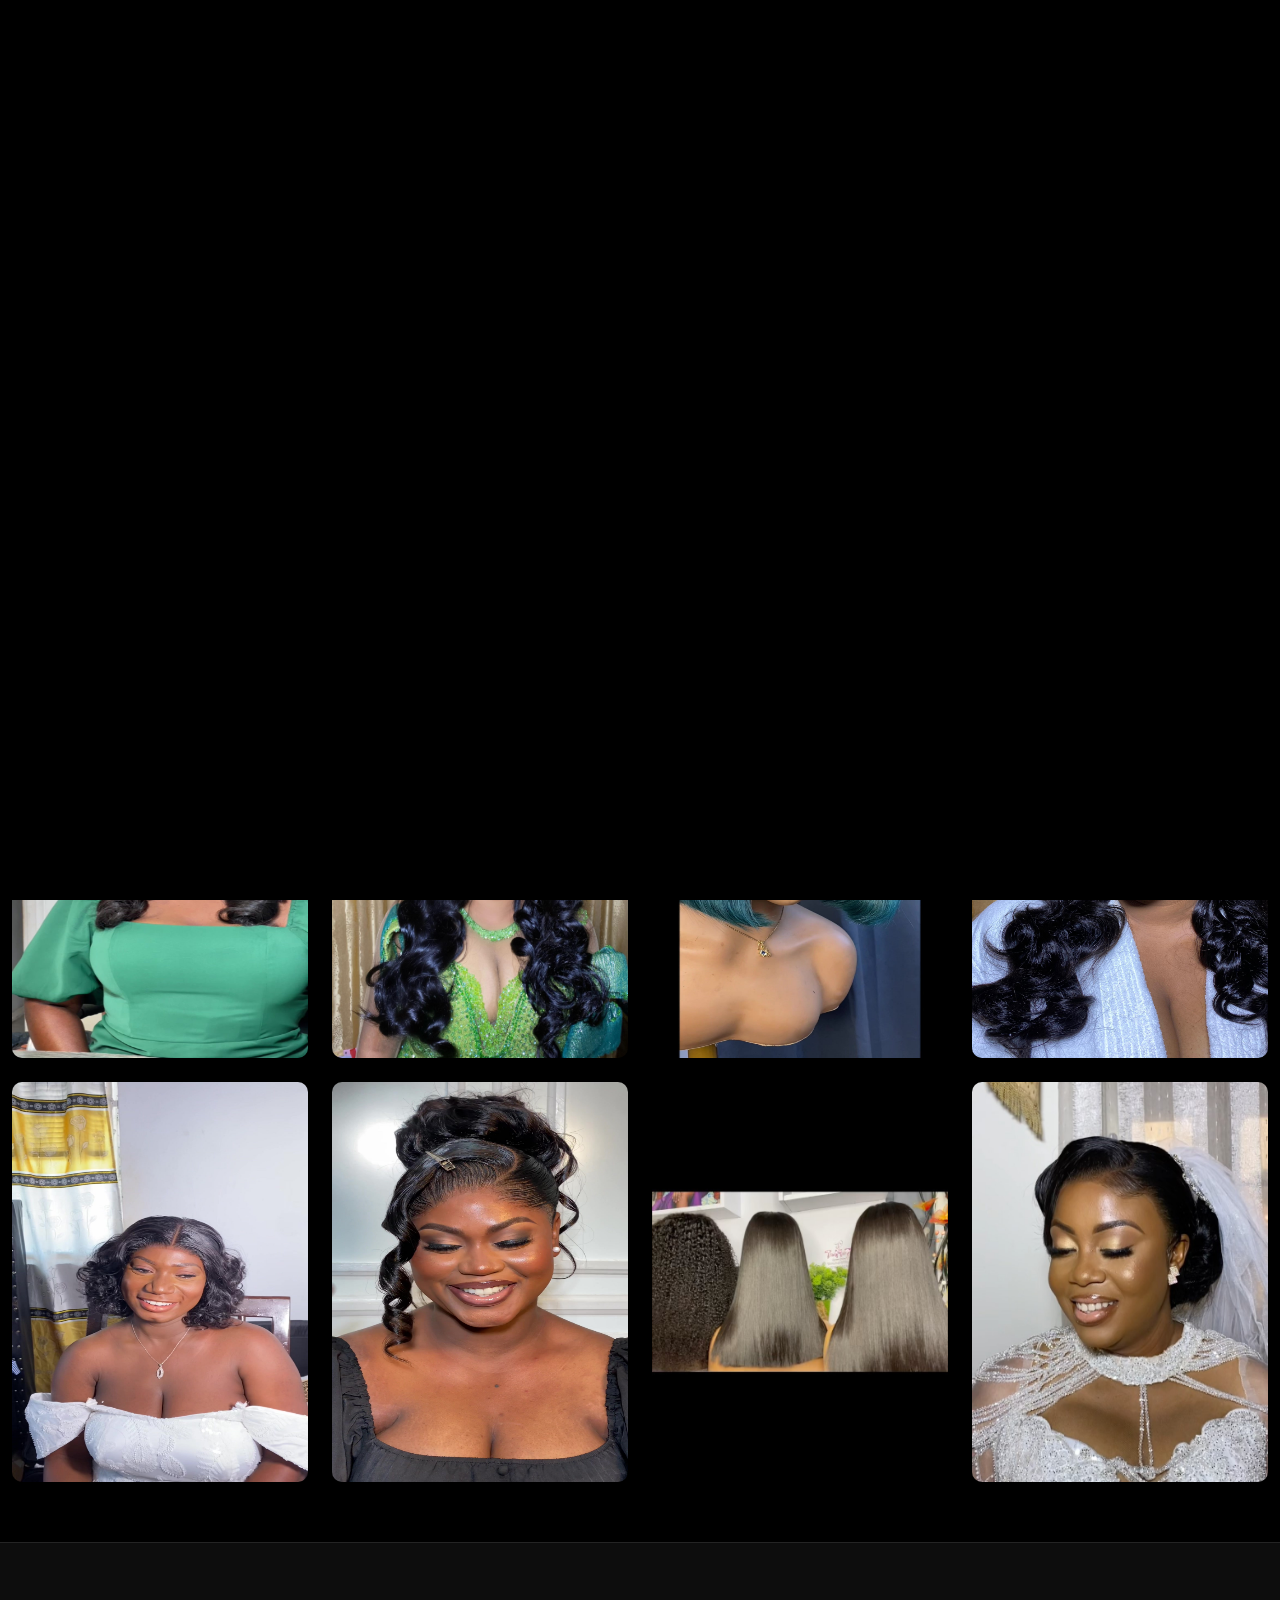
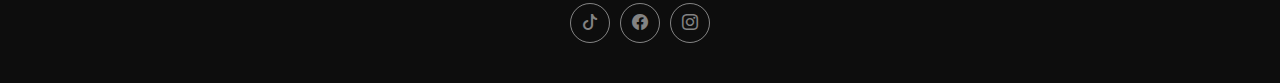
==== commit fdc90b90: "v1.2" ====
--- a/index.html
+++ b/index.html
@@ -87,9 +87,9 @@
 
           <div class="col-xl-3 col-lg-4 col-md-6">
             <div class="gallery-item h-100">
-              <img src="assets/img/gallery/13.jpg" class="img-fluid" alt="">
-              <div class="gallery-links d-flex align-items-center justify-content-center">
-                <a href="assets/img/gallery/13.jpg" title="Gallery 1" class="glightbox preview-link"><i class="bi bi-arrows-angle-expand"></i></a>
+              <img src="assets/img/gallery/23.jpg" class="img-fluid" alt="">
+              <div class="gallery-links d-flex align-items-center justify-content-center">
+                <a href="assets/img/gallery/23.jpg" title="Gallery 1" class="glightbox preview-link"><i class="bi bi-arrows-angle-expand"></i></a>
               </div>
             </div>
           </div><!-- End Gallery Item -->
@@ -123,9 +123,9 @@
 
           <div class="col-xl-3 col-lg-4 col-md-6">
             <div class="gallery-item h-100">
-              <img src="assets/img/gallery/5.jpg" class="img-fluid" alt="">
-              <div class="gallery-links d-flex align-items-center justify-content-center">
-                <a href="assets/img/gallery/5.jpg" title="Gallery 5" class="glightbox preview-link"><i class="bi bi-arrows-angle-expand"></i></a>
+              <img src="assets/img/gallery/25.jpg" class="img-fluid" alt="">
+              <div class="gallery-links d-flex align-items-center justify-content-center">
+                <a href="assets/img/gallery/25.jpg" title="Gallery 5" class="glightbox preview-link"><i class="bi bi-arrows-angle-expand"></i></a>
       
               </div>
             </div>
